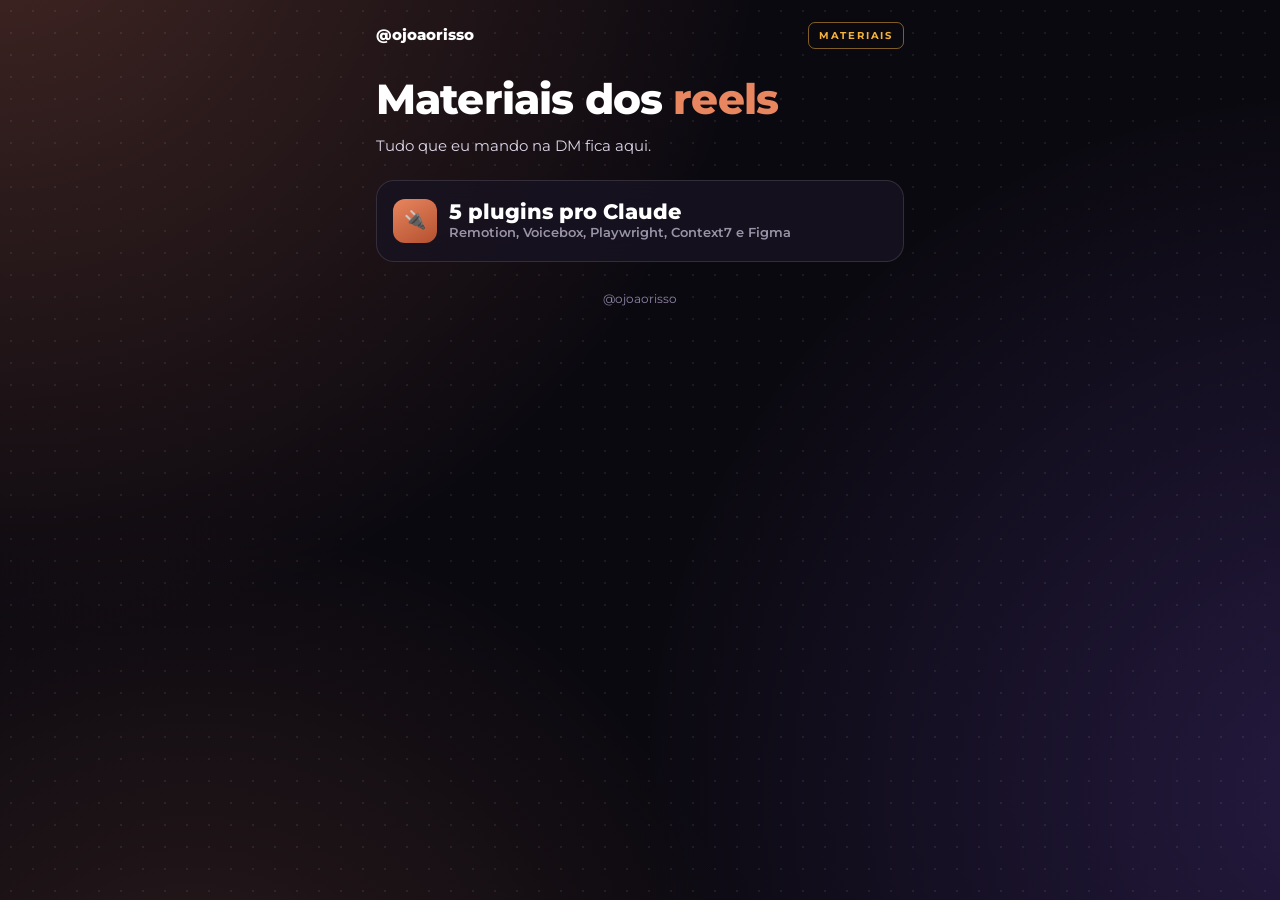
==== index.html @ 700aeea2 "Página dos 5 plugins e estilo base dos materiais Co-Authored-By: Claude Opus 5.5 <noreply@anthropic." ====
<!doctype html>
<html lang="pt-BR"><head><meta charset="utf-8"><meta name="viewport" content="width=device-width,initial-scale=1">
<title>Materiais · @ojoaorisso</title><meta name="theme-color" content="#0b0910"><link rel="stylesheet" href="assets/style.css"></head>
<body><div class="aurora"><i class="b1"></i><i class="b2"></i><i class="b3"></i></div>
<main class="wrap"><header class="top"><a class="handle" href="https://instagram.com/ojoaorisso">@ojoaorisso</a><span class="chip">Materiais</span></header>
<h1>Materiais dos <em>reels</em></h1><p class="intro">Tudo que eu mando na DM fica aqui.</p>
<a class="item" href="plugins/" style="display:block;text-decoration:none;color:#fff"><div class="hd"><div class="ic" style="background:linear-gradient(150deg,#E8865F,#b4502f)">🔌</div><h2>5 plugins pro Claude<small>Remotion, Voicebox, Playwright, Context7 e Figma</small></h2></div></a>
<footer class="ft">@ojoaorisso</footer></main></body></html>
---- assets/style.css ----
@font-face{font-family:M;src:url(fonts/mont-latin.woff2) format('woff2');font-weight:100 900;font-display:swap}
@font-face{font-family:M;src:url(fonts/mont-latinext.woff2) format('woff2');font-weight:100 900;font-display:swap;unicode-range:U+0100-024F}
:root{--bg:#0b0910;--card:rgba(24,19,34,.82);--line:rgba(255,255,255,.12);--txt:#fff;--sub:#dcd6e8;--mute:#9a93a8;--acc:#E8865F;--gold:#F5B23C;--ok:#9ff0b5;--link:#8ab4ff}
*{box-sizing:border-box;-webkit-tap-highlight-color:transparent}
html{scroll-behavior:smooth}
body{margin:0;font-family:M,system-ui,sans-serif;color:var(--txt);background:var(--bg);line-height:1.5;-webkit-font-smoothing:antialiased;overflow-x:hidden}

/* aurora */
.aurora{position:fixed;inset:0;z-index:-1;overflow:hidden;pointer-events:none;background:var(--bg)}
.aurora i{position:absolute;border-radius:50%;opacity:.9}
.aurora .b1{width:120vmax;height:120vmax;left:-60vmax;top:-70vmax;background:radial-gradient(closest-side,rgba(217,119,87,.30),transparent);animation:d1 22s ease-in-out infinite alternate}
.aurora .b2{width:110vmax;height:110vmax;right:-60vmax;top:10vh;background:radial-gradient(closest-side,rgba(120,80,220,.26),transparent);animation:d2 26s ease-in-out infinite alternate}
.aurora .b3{width:90vmax;height:90vmax;left:-30vmax;bottom:-60vmax;background:radial-gradient(closest-side,rgba(232,134,95,.16),transparent);animation:d1 30s ease-in-out infinite alternate-reverse}
.aurora:after{content:"";position:absolute;inset:0;background-image:radial-gradient(rgba(255,255,255,.07) 1px,transparent 1.2px);background-size:22px 22px}
@keyframes d1{to{transform:translate(18vw,12vh)}}
@keyframes d2{to{transform:translate(-20vw,-10vh)}}
@media (prefers-reduced-motion:reduce){.aurora i{animation:none}}

.wrap{max-width:560px;margin:0 auto;padding:22px 16px 40px}
header.top{display:flex;justify-content:space-between;align-items:center;margin-bottom:28px}
.handle{font-weight:800;font-size:15px;color:#fff;text-decoration:none}
.chip{font-size:10px;font-weight:700;letter-spacing:.18em;color:var(--gold);border:1px solid rgba(245,178,60,.5);padding:5px 10px;border-radius:7px;text-transform:uppercase}
h1{font-size:clamp(30px,8.6vw,42px);line-height:1.05;margin:0 0 14px;font-weight:800;letter-spacing:-.02em}
h1 em{font-style:normal;color:var(--acc)}
.intro{font-size:15px;color:var(--sub);margin:0 0 22px}

/* index de itens */
.toc{display:flex;gap:8px;overflow-x:auto;padding:2px 0 14px;margin:0 -16px 10px;padding-left:16px;padding-right:16px;scrollbar-width:none;position:sticky;top:0;z-index:5;background:linear-gradient(var(--bg) 70%,transparent);padding-top:10px}
.toc::-webkit-scrollbar{display:none}
.toc a{flex:none;font-size:12px;font-weight:700;color:#fff;text-decoration:none;background:rgba(255,255,255,.06);border:1px solid var(--line);padding:7px 12px;border-radius:99px;white-space:nowrap}
.toc a.on{background:var(--acc);border-color:var(--acc);color:#140d10}

.req{display:grid;gap:8px;margin-bottom:26px}
.req div{background:rgba(36,27,54,.7);border:1px solid var(--line);border-left:3px solid var(--acc);border-radius:12px;padding:12px 14px;font-size:13px;color:#cfc8de}
.req b{color:#fff;font-size:14px;margin-right:4px}
.req a{color:var(--link)}

.item{background:var(--card);backdrop-filter:blur(14px);-webkit-backdrop-filter:blur(14px);border:1px solid var(--line);border-radius:18px;padding:18px 16px;margin-bottom:16px;scroll-margin-top:64px}
.item .hd{display:flex;align-items:center;gap:12px}
.ic{width:44px;height:44px;border-radius:12px;display:flex;align-items:center;justify-content:center;font-weight:900;font-size:18px;flex:none}
.item h2{margin:0;font-size:21px;font-weight:800;line-height:1.15}
.item h2 small{display:block;font-size:12.5px;color:var(--mute);font-weight:600;margin-top:2px}
.num{margin-left:auto;font-size:11px;font-weight:700;color:var(--gold);border:1px solid rgba(245,178,60,.5);border-radius:6px;padding:3px 7px;flex:none}
.ds{font-size:14.5px;color:var(--sub);margin:14px 0 6px}
.lb{font-size:10.5px;letter-spacing:.14em;color:#8f86a6;font-weight:700;margin:14px 0 6px;text-transform:uppercase}
.step{font-size:13.5px;color:var(--sub);margin:4px 0 6px}
.code{position:relative;margin:6px 0}
.code pre{margin:0;font-family:ui-monospace,SFMono-Regular,Menlo,Consolas,monospace;font-size:12.5px;line-height:1.55;background:#07060a;border:1px solid rgba(232,134,95,.35);border-radius:10px;padding:12px 12px 12px 12px;padding-right:86px;color:#ffe2c8;white-space:pre-wrap;word-break:break-all}
.cp{position:absolute;top:7px;right:7px;font:700 12px M,sans-serif;color:#140d10;background:var(--acc);border:0;border-radius:8px;padding:7px 11px;cursor:pointer}
.cp.done{background:#3ccf7e}
.ask{position:relative}
.ask p{margin:0;font-size:14px;color:var(--ok);background:rgba(40,200,90,.08);border:1px solid rgba(40,200,90,.35);border-radius:10px;padding:11px 86px 11px 12px}
.ask .cp{background:rgba(40,200,90,.9)}
.warn{font-size:13px;color:#ffcf6b;margin-top:10px}
.lk{display:inline-flex;align-items:center;gap:6px;font-size:14px;color:var(--link);font-weight:700;text-decoration:none;margin-top:2px}

.end{background:linear-gradient(135deg,rgba(232,134,95,.2),rgba(120,80,220,.18));border:1px solid rgba(232,134,95,.45);border-radius:18px;padding:20px 18px;margin-top:22px}
.end b{font-size:17px;line-height:1.3;display:block}
.end p{font-size:14.5px;color:var(--sub);margin:10px 0 16px}
.btn{display:block;text-align:center;font-weight:800;font-size:15px;color:#140d10;background:var(--acc);text-decoration:none;padding:14px;border-radius:12px}
.btn.ghost{background:transparent;color:#fff;border:1px solid var(--line);margin-top:10px}
footer.ft{text-align:center;font-size:12px;color:#8f86a6;margin-top:28px}

.toast{position:fixed;left:50%;bottom:22px;transform:translate(-50%,30px);opacity:0;background:#fff;color:#140d10;font-weight:700;font-size:13px;padding:10px 16px;border-radius:99px;transition:.25s;z-index:10}
.toast.show{opacity:1;transform:translate(-50%,0)}
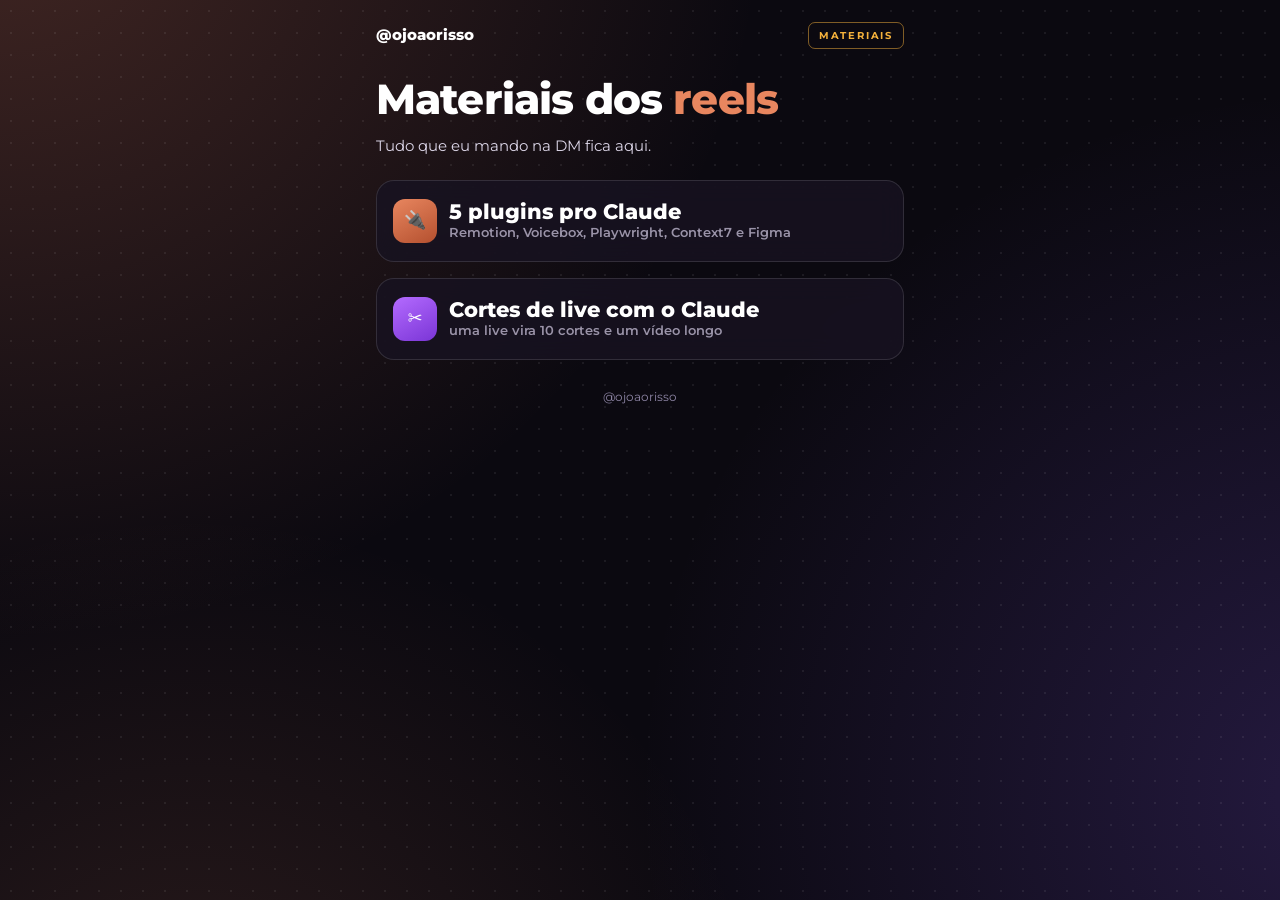
==== commit 5b42b81c: "Página do passo a passo de cortes de live Co-Authored-By: Claude Opus 5.5 <noreply@anthropic.com> Cl" ====
--- a/index.html
+++ b/index.html
@@ -5,4 +5,5 @@
 <main class="wrap"><header class="top"><a class="handle" href="https://instagram.com/ojoaorisso">@ojoaorisso</a><span class="chip">Materiais</span></header>
 <h1>Materiais dos <em>reels</em></h1><p class="intro">Tudo que eu mando na DM fica aqui.</p>
 <a class="item" href="plugins/" style="display:block;text-decoration:none;color:#fff"><div class="hd"><div class="ic" style="background:linear-gradient(150deg,#E8865F,#b4502f)">🔌</div><h2>5 plugins pro Claude<small>Remotion, Voicebox, Playwright, Context7 e Figma</small></h2></div></a>
+<a class="item" href="cortes/" style="display:block;text-decoration:none;color:#fff"><div class="hd"><div class="ic" style="background:linear-gradient(150deg,#b46bff,#7a35d6)">✂</div><h2>Cortes de live com o Claude<small>uma live vira 10 cortes e um vídeo longo</small></h2></div></a>
 <footer class="ft">@ojoaorisso</footer></main></body></html>
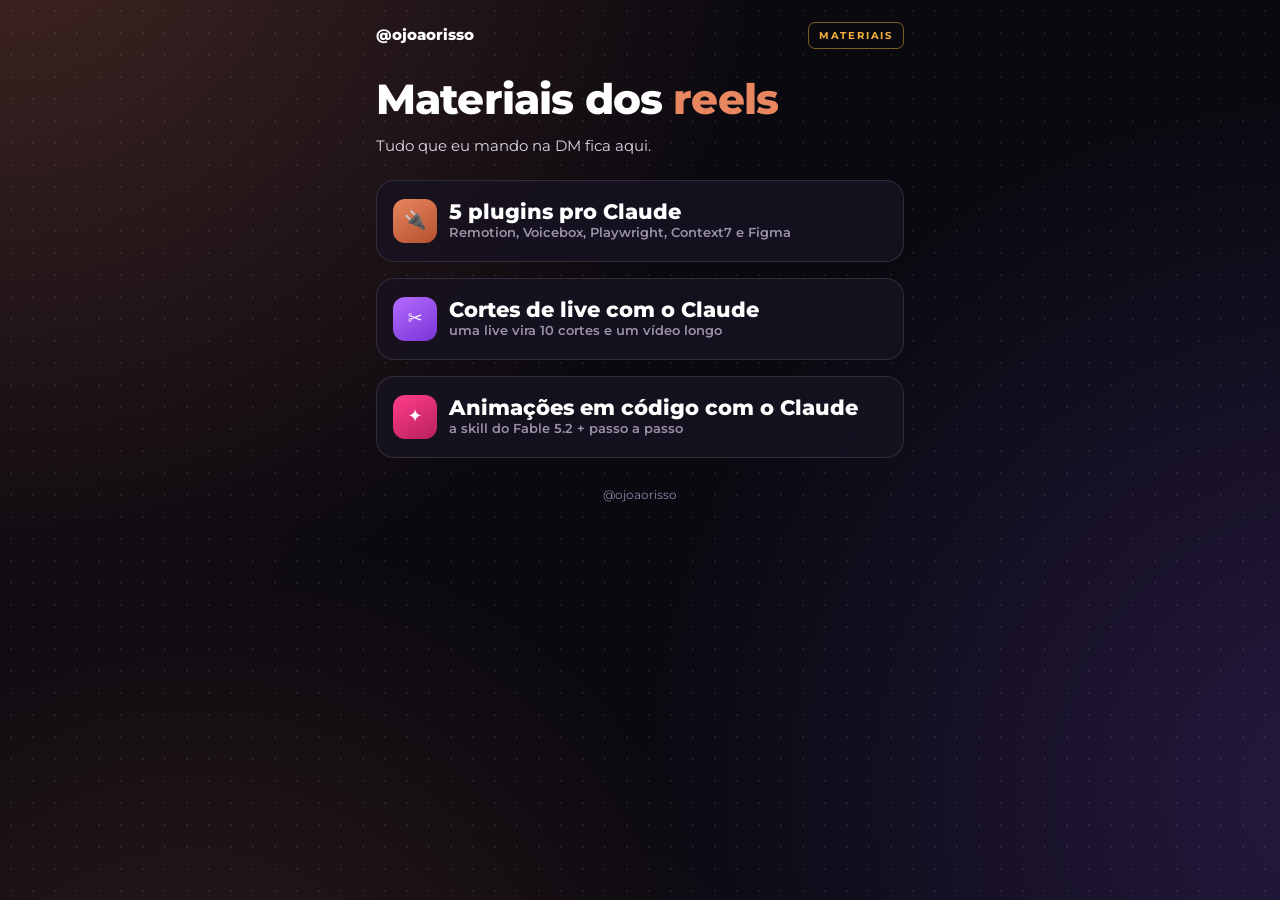
==== commit 717dde1b: "Página da skill de animação em código (FABLE) Co-Authored-By: Claude Opus 5.5 <noreply@anthropic.com" ====
--- a/index.html
+++ b/index.html
@@ -6,4 +6,5 @@
 <h1>Materiais dos <em>reels</em></h1><p class="intro">Tudo que eu mando na DM fica aqui.</p>
 <a class="item" href="plugins/" style="display:block;text-decoration:none;color:#fff"><div class="hd"><div class="ic" style="background:linear-gradient(150deg,#E8865F,#b4502f)">🔌</div><h2>5 plugins pro Claude<small>Remotion, Voicebox, Playwright, Context7 e Figma</small></h2></div></a>
 <a class="item" href="cortes/" style="display:block;text-decoration:none;color:#fff"><div class="hd"><div class="ic" style="background:linear-gradient(150deg,#b46bff,#7a35d6)">✂</div><h2>Cortes de live com o Claude<small>uma live vira 10 cortes e um vídeo longo</small></h2></div></a>
+<a class="item" href="fable/" style="display:block;text-decoration:none;color:#fff"><div class="hd"><div class="ic" style="background:linear-gradient(150deg,#ff3d8b,#b8205e)">✦</div><h2>Animações em código com o Claude<small>a skill do Fable 5.2 + passo a passo</small></h2></div></a>
 <footer class="ft">@ojoaorisso</footer></main></body></html>
--- a/assets/style.css
+++ b/assets/style.css
@@ -63,3 +63,4 @@
 
 .toast{position:fixed;left:50%;bottom:22px;transform:translate(-50%,30px);opacity:0;background:#fff;color:#140d10;font-weight:700;font-size:13px;padding:10px 16px;border-radius:99px;transition:.25s;z-index:10}
 .toast.show{opacity:1;transform:translate(-50%,0)}
+.ask p{overflow-wrap:anywhere}
